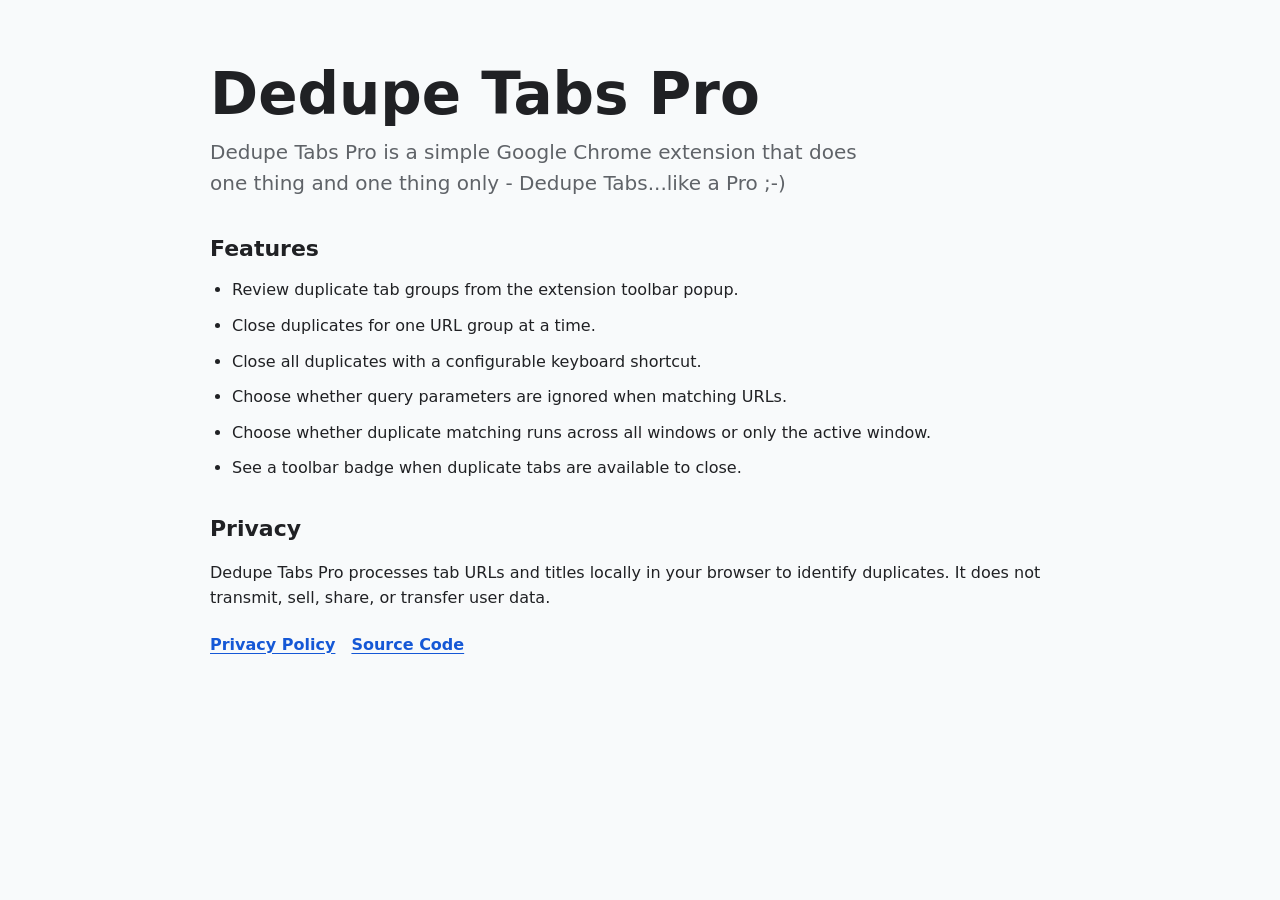
==== index.html @ 28610e10 "add homepage" ====
<!doctype html>
<html lang="en">
  <head>
    <meta charset="utf-8">
    <meta name="viewport" content="width=device-width, initial-scale=1">
    <title>Dedupe Tabs Pro</title>
    <meta
      name="description"
      content="Dedupe Tabs Pro is a Chrome extension for reviewing and closing duplicate browser tabs."
    >
    <style>
      :root {
        color-scheme: light dark;
        font-family:
          Inter, ui-sans-serif, system-ui, -apple-system, BlinkMacSystemFont,
          "Segoe UI", sans-serif;
      }

      body {
        margin: 0;
        color: #202124;
        background: #f8fafb;
      }

      main {
        width: min(860px, calc(100vw - 40px));
        margin: 64px auto;
        padding-bottom: 56px;
      }

      header {
        margin-bottom: 36px;
      }

      h1 {
        margin: 0 0 12px;
        font-size: clamp(34px, 6vw, 58px);
        line-height: 1.05;
        letter-spacing: 0;
      }

      .summary {
        max-width: 680px;
        margin: 0;
        color: #5f6368;
        font-size: 20px;
        line-height: 1.55;
      }

      section {
        margin-top: 34px;
      }

      h2 {
        margin: 0 0 14px;
        font-size: 22px;
        line-height: 1.3;
        letter-spacing: 0;
      }

      ul {
        display: grid;
        gap: 10px;
        margin: 0;
        padding-left: 22px;
      }

      li,
      p {
        font-size: 16px;
        line-height: 1.6;
      }

      .links {
        display: flex;
        flex-wrap: wrap;
        gap: 16px;
        margin-top: 24px;
      }

      a {
        color: #1558d6;
        font-weight: 650;
        text-underline-offset: 3px;
      }

      @media (prefers-color-scheme: dark) {
        body {
          color: #e8eaed;
          background: #202124;
        }

        .summary {
          color: #bdc1c6;
        }

        a {
          color: #8ab4f8;
        }
      }
    </style>
  </head>
  <body>
    <main>
      <header>
        <h1>Dedupe Tabs Pro</h1>
        <p class="summary">Dedupe Tabs Pro is a simple Google Chrome extension that does one thing and one thing only - Dedupe Tabs...like a Pro ;-)</p>
      </header>

      <section aria-labelledby="features-heading">
        <h2 id="features-heading">Features</h2>
        <ul>
          <li>Review duplicate tab groups from the extension toolbar popup.</li>
          <li>Close duplicates for one URL group at a time.</li>
          <li>Close all duplicates with a configurable keyboard shortcut.</li>
          <li>Choose whether query parameters are ignored when matching URLs.</li>
          <li>Choose whether duplicate matching runs across all windows or only the active window.</li>
          <li>See a toolbar badge when duplicate tabs are available to close.</li>
        </ul>
      </section>

      <section aria-labelledby="privacy-heading">
        <h2 id="privacy-heading">Privacy</h2>
        <p>Dedupe Tabs Pro processes tab URLs and titles locally in your browser to identify duplicates. It does not transmit, sell, share, or transfer user data.</p>
        <div class="links">
          <a href="privacy.html">Privacy Policy</a>
          <a href="https://github.com/mohnish/dedupe-tabs-pro">Source Code</a>
        </div>
      </section>
    </main>
  </body>
</html>
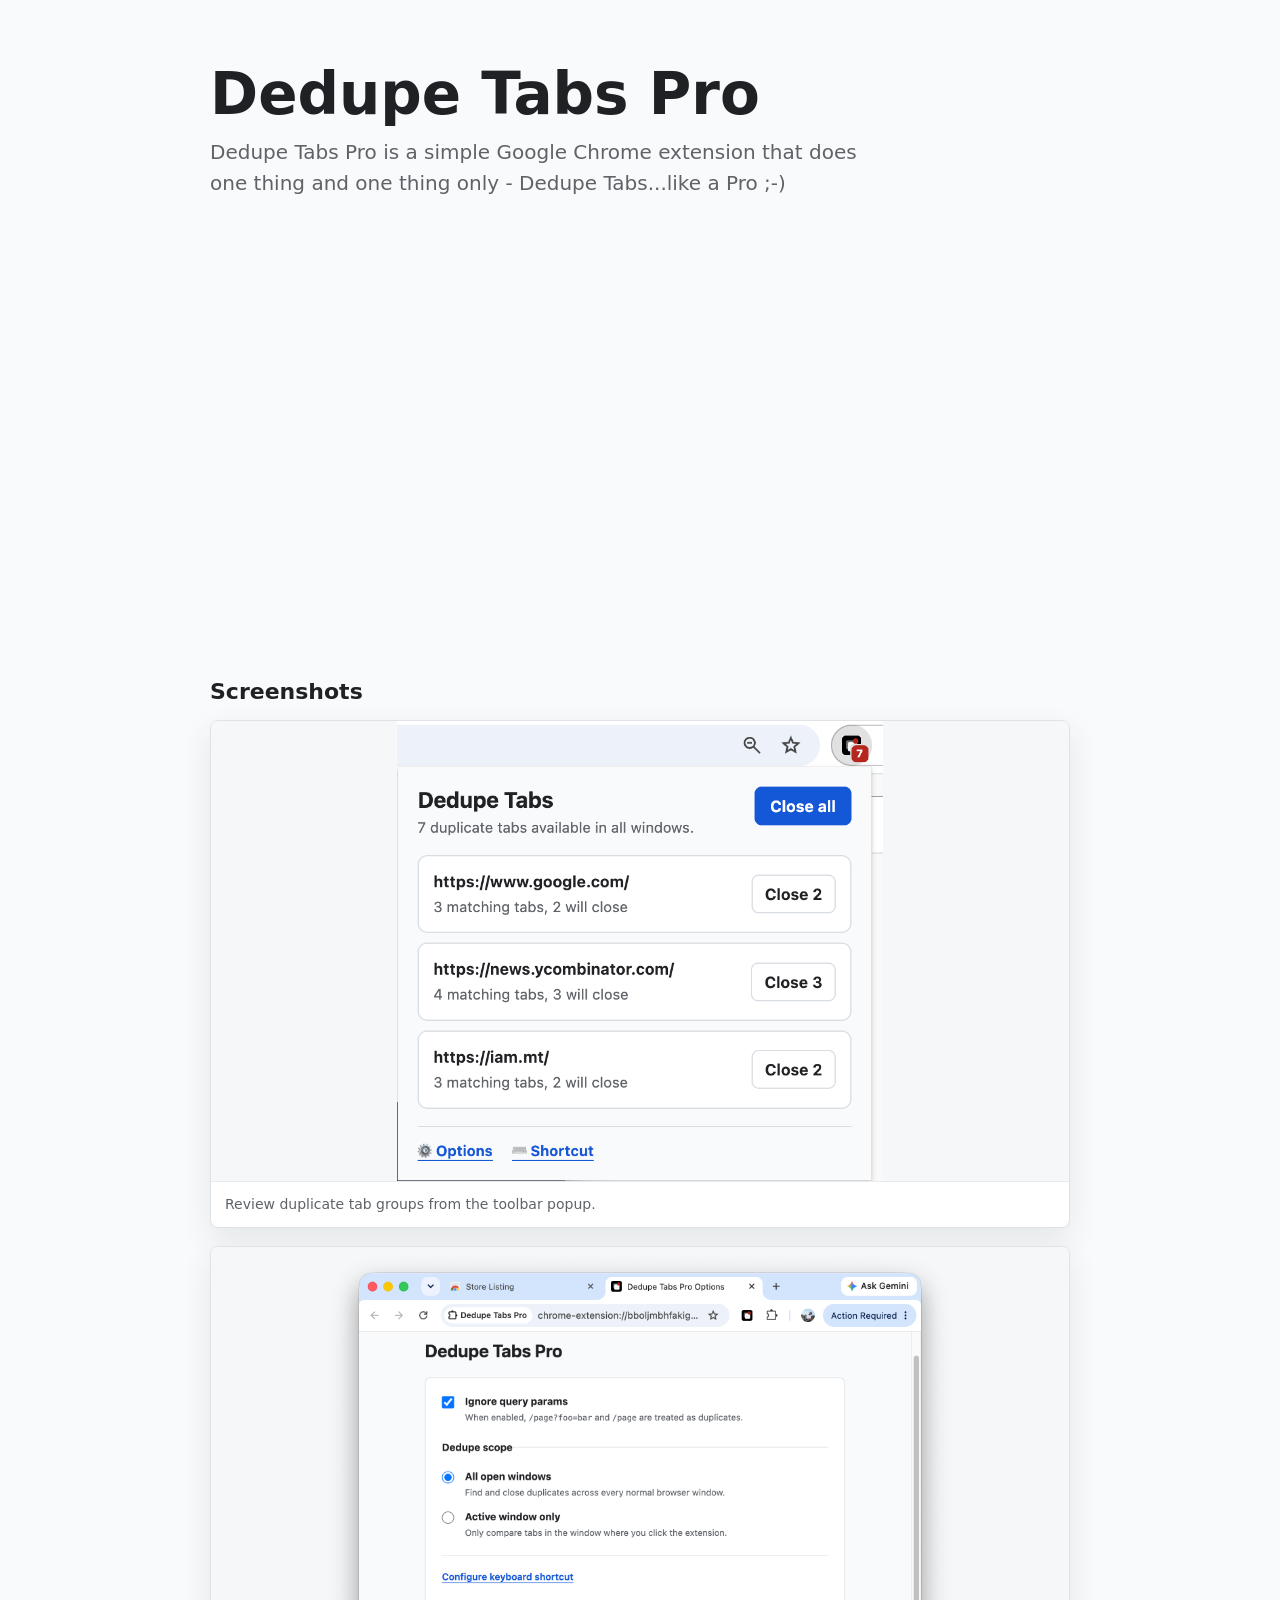
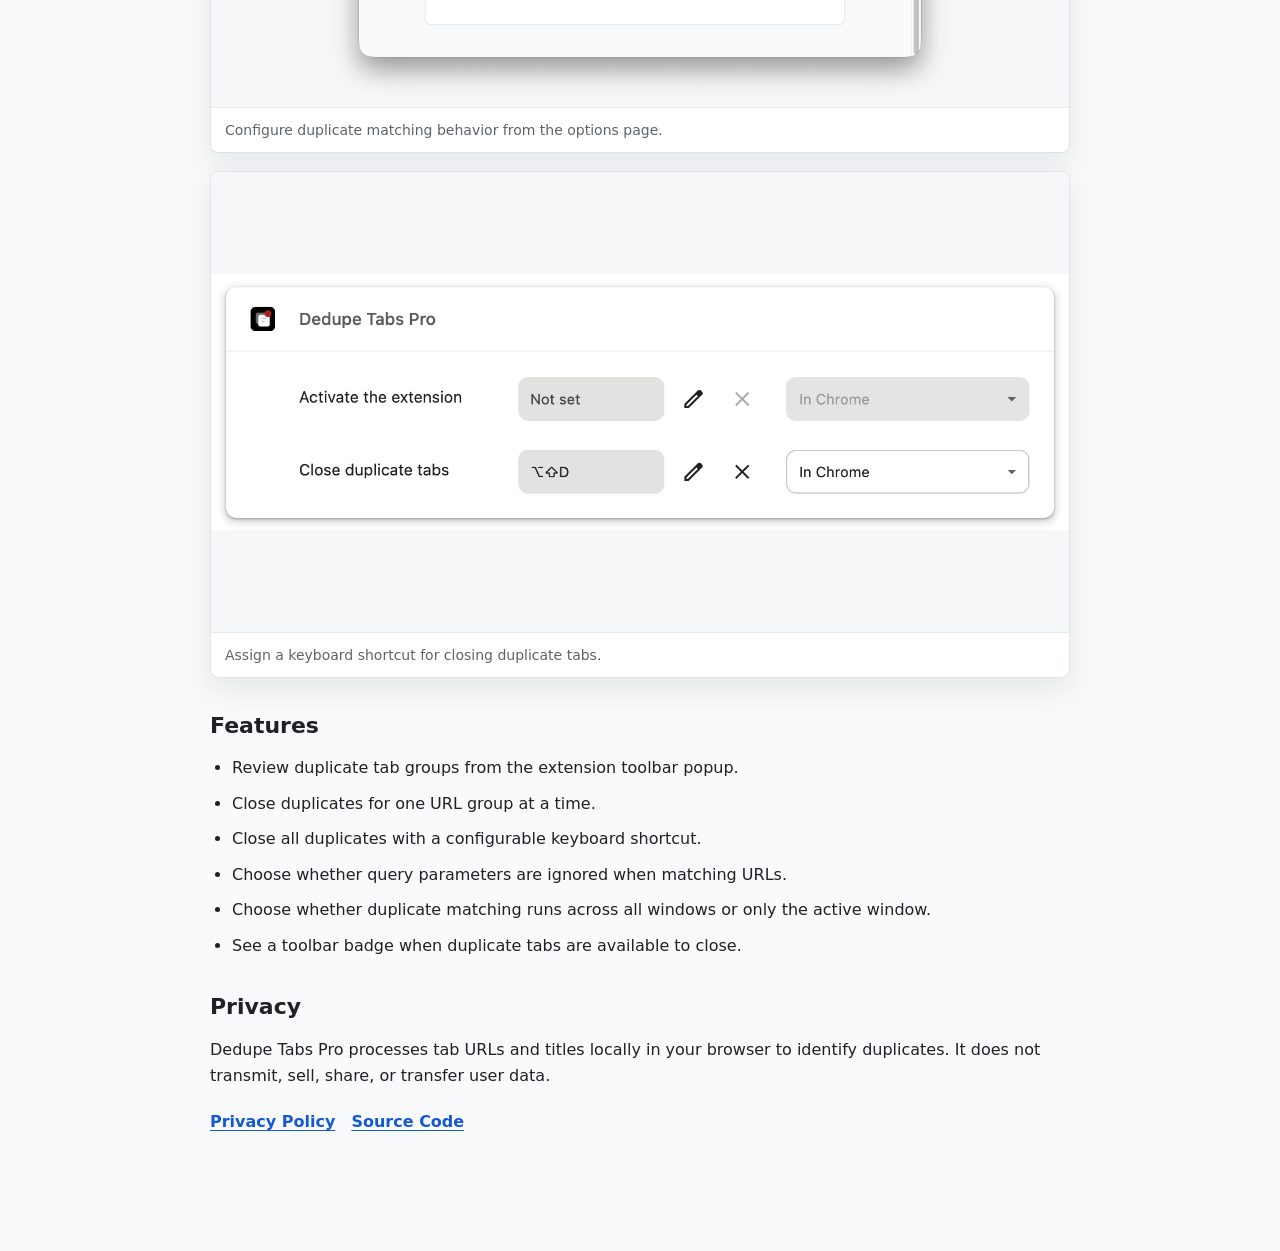
==== commit 459a47c7: "Add screenshots to homepage" ====
--- a/index.html
+++ b/index.html
@@ -51,6 +51,48 @@
         margin-top: 34px;
       }
 
+      .video {
+        aspect-ratio: 16 / 9;
+        width: min(100%, 720px);
+        margin-top: 30px;
+      }
+
+      .video iframe {
+        width: 100%;
+        height: 100%;
+        border: 0;
+      }
+
+      .screenshots {
+        display: grid;
+        gap: 18px;
+      }
+
+      figure {
+        margin: 0;
+        overflow: hidden;
+        border: 1px solid #dfe3e8;
+        border-radius: 8px;
+        background: #fff;
+        box-shadow: 0 12px 30px rgb(60 64 67 / 10%);
+      }
+
+      figure img {
+        display: block;
+        width: 100%;
+        height: clamp(220px, 52vw, 460px);
+        object-fit: contain;
+        background: #f5f7f9;
+      }
+
+      figcaption {
+        padding: 12px 14px;
+        border-top: 1px solid #e8eaed;
+        color: #5f6368;
+        font-size: 14px;
+        line-height: 1.45;
+      }
+
       h2 {
         margin: 0 0 14px;
         font-size: 22px;
@@ -91,6 +133,21 @@
         }
 
         .summary {
+          color: #bdc1c6;
+        }
+
+        figure {
+          border-color: #3c4043;
+          background: #2d2f31;
+          box-shadow: none;
+        }
+
+        figure img {
+          background: #181a1b;
+        }
+
+        figcaption {
+          border-top-color: #3c4043;
           color: #bdc1c6;
         }
 
@@ -106,6 +163,31 @@
         <h1>Dedupe Tabs Pro</h1>
         <p class="summary">Dedupe Tabs Pro is a simple Google Chrome extension that does one thing and one thing only - Dedupe Tabs...like a Pro ;-)</p>
       </header>
+
+      <div class="video">
+        <iframe width="560" height="315" src="https://www.youtube.com/embed/mPGm8W2i4CU?si=3L1rfB7bMEi32FeS"
+          title="Dedupe Tabs Pro demo video"
+          allow="accelerometer; autoplay; clipboard-write; encrypted-media; gyroscope; picture-in-picture; web-share"
+          referrerpolicy="strict-origin-when-cross-origin" allowfullscreen></iframe>
+      </div>
+
+      <section aria-labelledby="screenshots-heading">
+        <h2 id="screenshots-heading">Screenshots</h2>
+        <div class="screenshots">
+          <figure>
+            <img src="assets/popup.png" alt="Dedupe Tabs Pro popup showing duplicate tab groups and close buttons." width="802" height="758">
+            <figcaption>Review duplicate tab groups from the toolbar popup.</figcaption>
+          </figure>
+          <figure>
+            <img src="assets/options.png" alt="Dedupe Tabs Pro options page with query parameter and window scope settings." width="1884" height="1360" loading="lazy" decoding="async">
+            <figcaption>Configure duplicate matching behavior from the options page.</figcaption>
+          </figure>
+          <figure>
+            <img src="assets/shortcut.png" alt="Chrome extension shortcuts page showing a shortcut for closing duplicate tabs." width="1410" height="422" loading="lazy" decoding="async">
+            <figcaption>Assign a keyboard shortcut for closing duplicate tabs.</figcaption>
+          </figure>
+        </div>
+      </section>
 
       <section aria-labelledby="features-heading">
         <h2 id="features-heading">Features</h2>
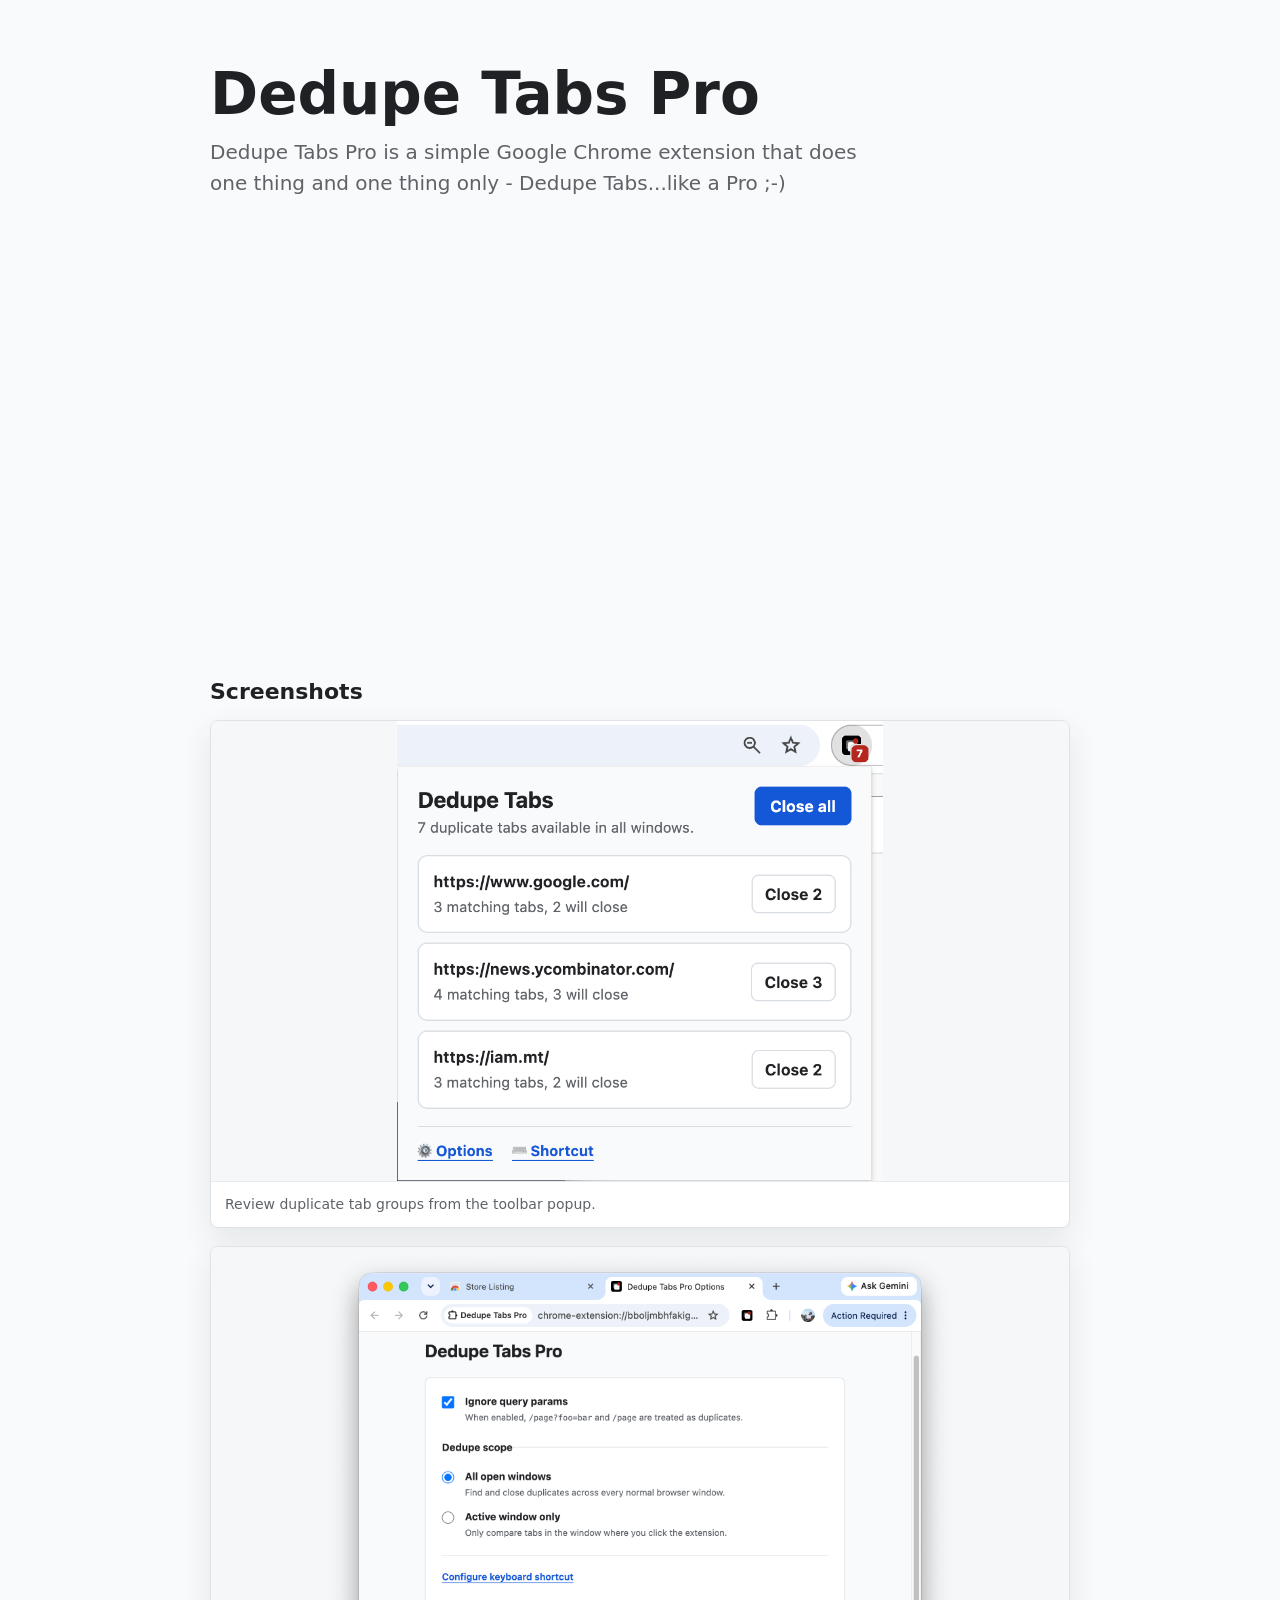
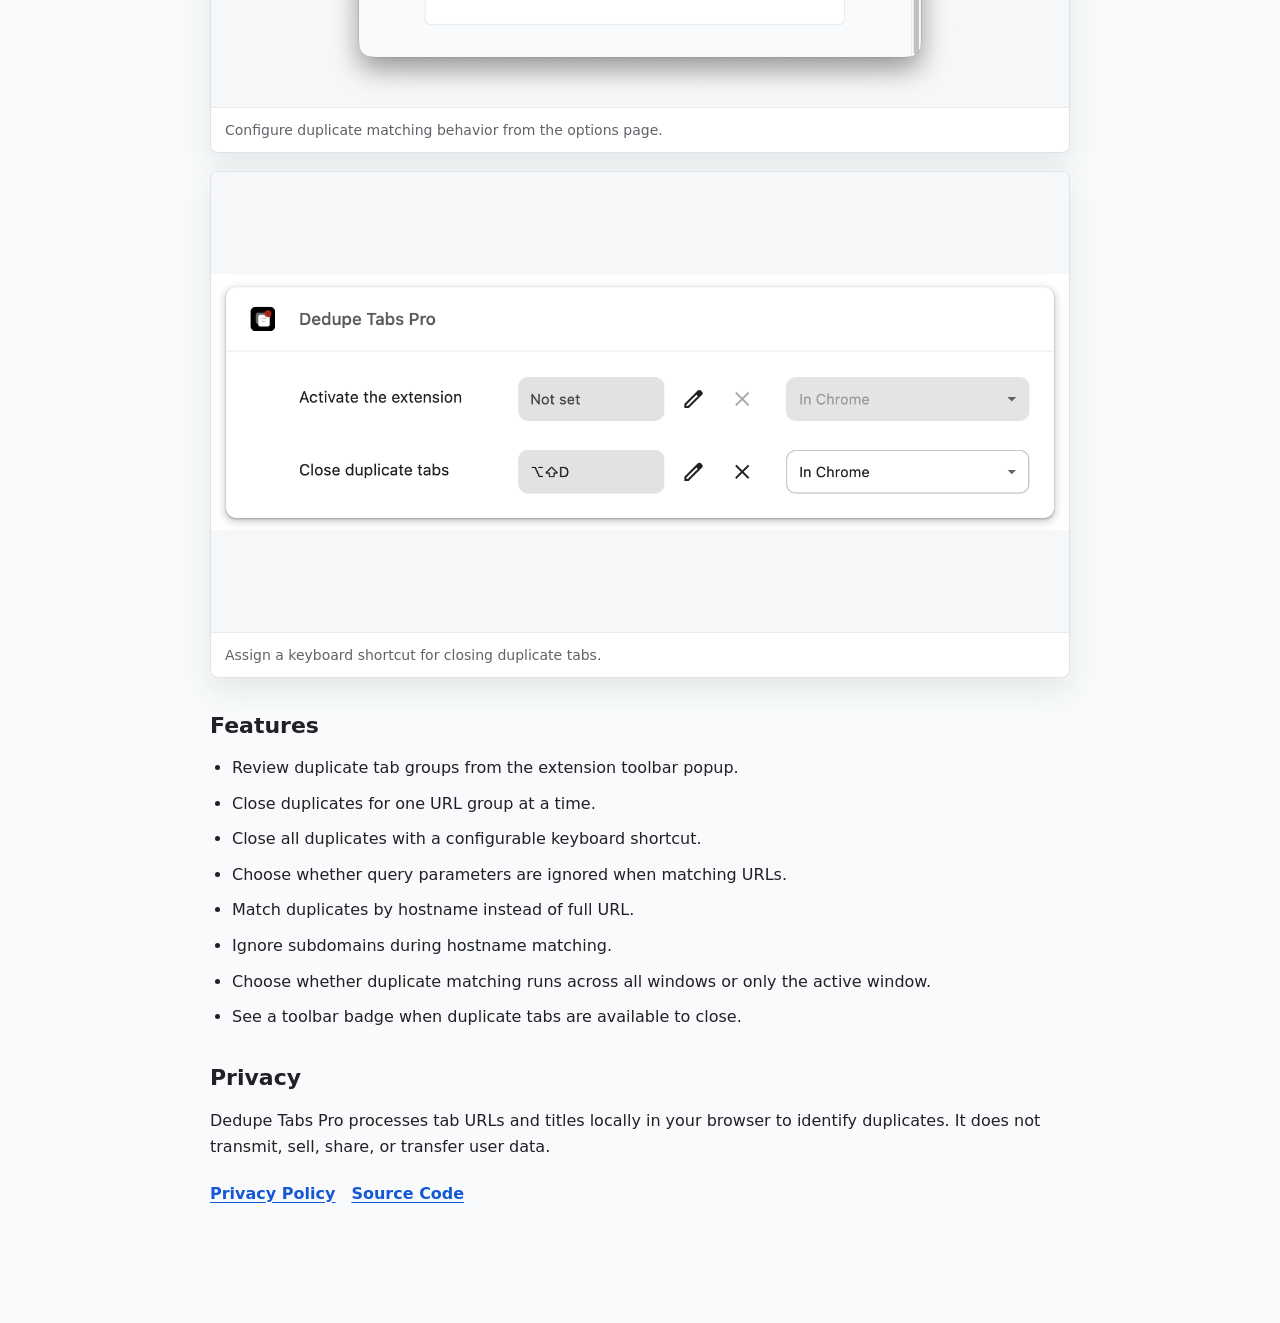
==== commit 6c2e03ca: "udpate landing page" ====
--- a/index.html
+++ b/index.html
@@ -179,7 +179,7 @@
             <figcaption>Review duplicate tab groups from the toolbar popup.</figcaption>
           </figure>
           <figure>
-            <img src="assets/options.png" alt="Dedupe Tabs Pro options page with query parameter and window scope settings." width="1884" height="1360" loading="lazy" decoding="async">
+            <img src="assets/options.png" alt="Dedupe Tabs Pro options page with URL matching and window scope settings." width="1884" height="1360" loading="lazy" decoding="async">
             <figcaption>Configure duplicate matching behavior from the options page.</figcaption>
           </figure>
           <figure>
@@ -196,6 +196,8 @@
           <li>Close duplicates for one URL group at a time.</li>
           <li>Close all duplicates with a configurable keyboard shortcut.</li>
           <li>Choose whether query parameters are ignored when matching URLs.</li>
+          <li>Match duplicates by hostname instead of full URL.</li>
+          <li>Ignore subdomains during hostname matching.</li>
           <li>Choose whether duplicate matching runs across all windows or only the active window.</li>
           <li>See a toolbar badge when duplicate tabs are available to close.</li>
         </ul>
